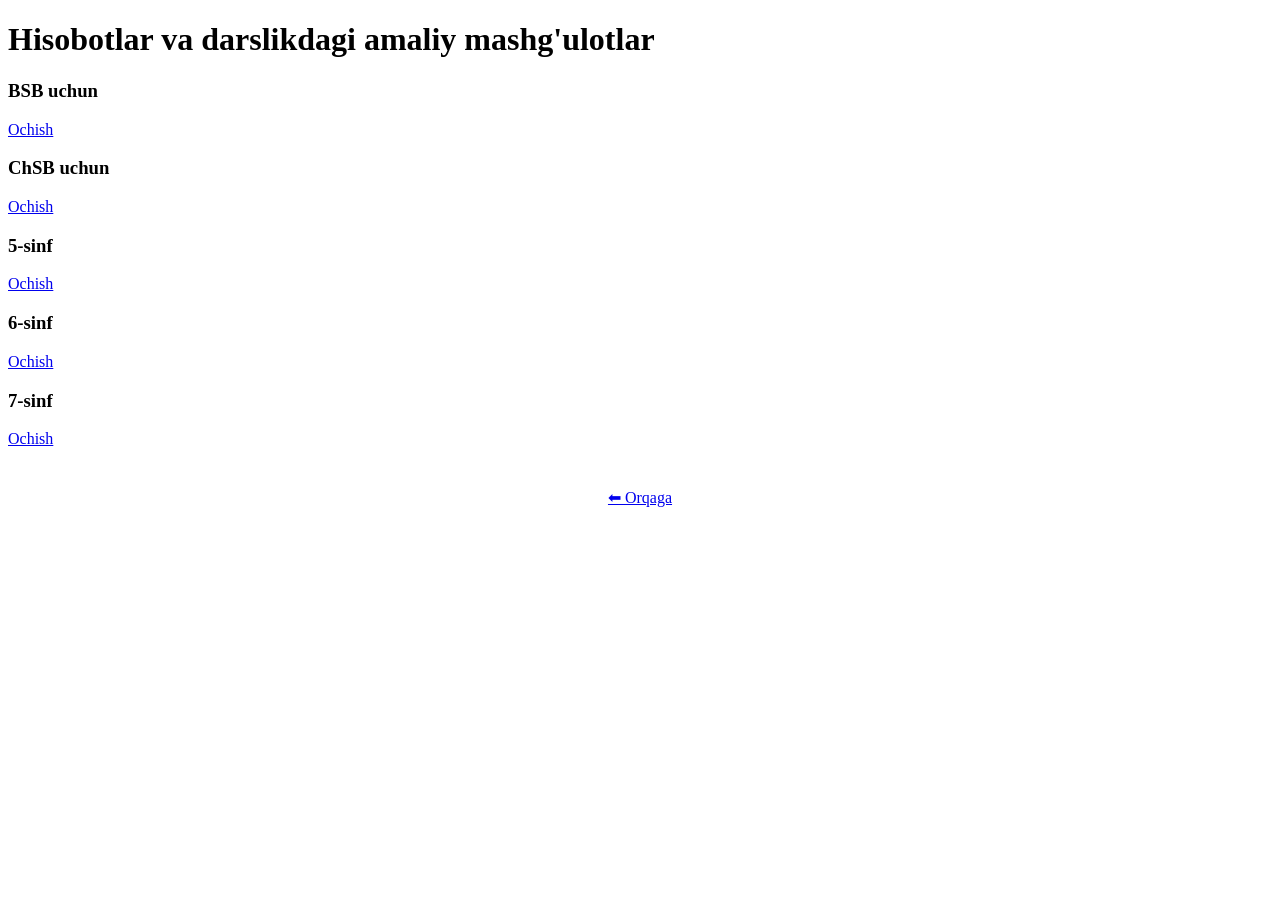
==== hisobotlar.html @ c1c1722a "Add files via upload" ====
<!DOCTYPE html>
<html lang="uz">
<head>
<meta charset="UTF-8">
<meta name="viewport" content="width=device-width, initial-scale=1.0">
<title>Hisobotlar</title>
<link rel="stylesheet" href="css/style.css">
</head>
<body>

<div class="hero">
<h1>Hisobotlar va darslikdagi amaliy mashg'ulotlar</h1>
</div>

<section class="cards">
<div class="card">
<h3>BSB uchun</h3>
<a href="hisobotlar/BSB_uchun.xlsx" target="_blank">Ochish</a>
</div>

<div class="card">
<h3>ChSB uchun</h3>
<a href="hisobotlar/ChSB_uchun.xlsx" target="_blank">Ochish</a>
</div>

<div class="card">
<h3>5-sinf</h3>
<a href="hisobotlar/5-sinf_Excel_jadvallar.xlsx" target="_blank">Ochish</a>
</div>

<div class="card">
<h3>6-sinf</h3>
<a href="hisobotlar/6-sinf_Excel_jadvallar.xlsx" target="_blank">Ochish</a>
</div>

<div class="card">
<h3>7-sinf</h3>
<a href="hisobotlar/7-sinf_Excel_jadvallar.xlsx" target="_blank">Ochish</a>
</div>

</section>

<center style="margin:40px;">
<a href="index.html" class="telegram-btn">⬅ Orqaga</a>
</center>

</body>
</html>
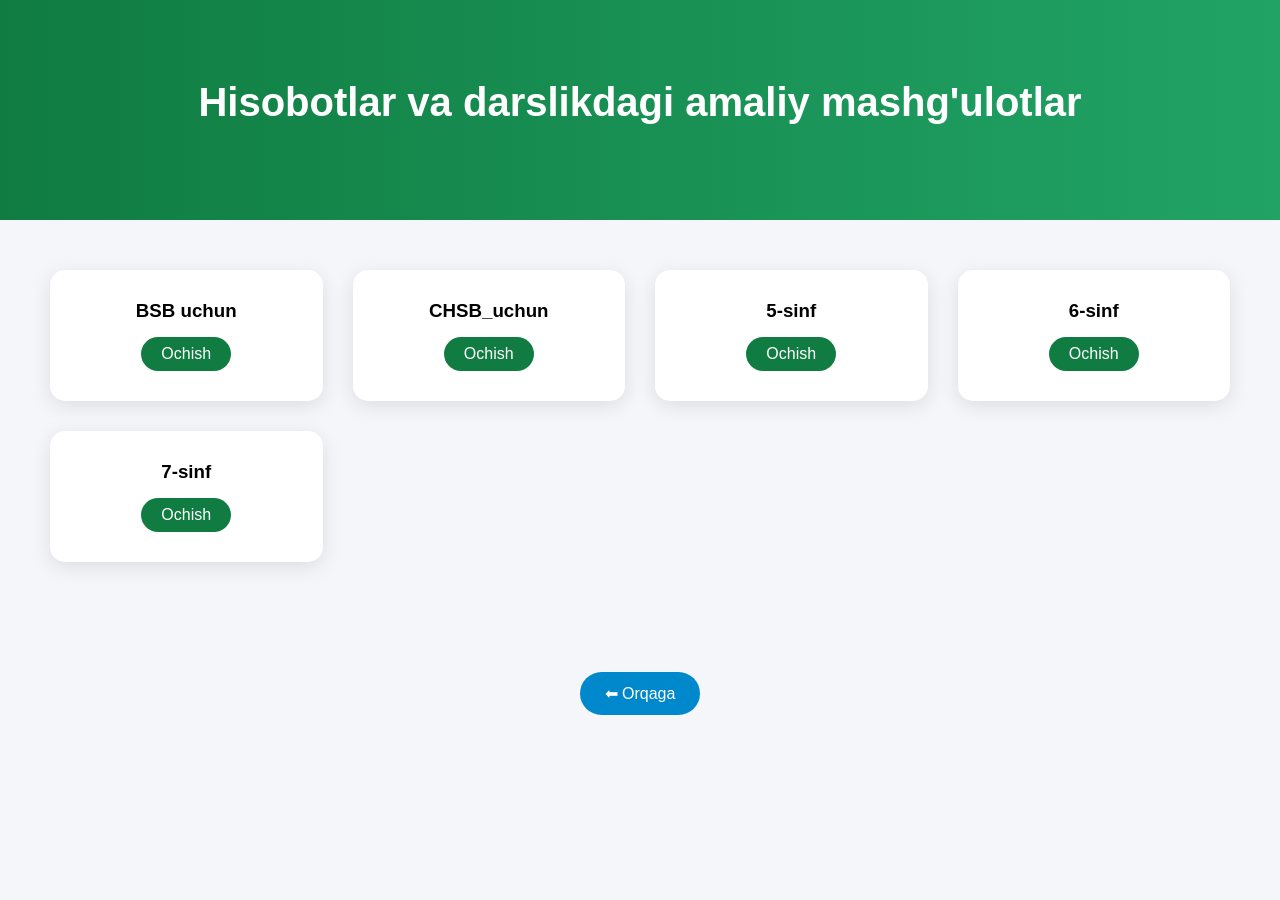
==== commit 61dd8b21: "Fix HTML structure and update links" ====
--- a/hisobotlar.html
+++ b/hisobotlar.html
@@ -19,8 +19,8 @@
 </div>
 
 <div class="card">
-<h3>ChSB uchun</h3>
-<a href="hisobotlar/ChSB_uchun.xlsx" target="_blank">Ochish</a>
+<h3>CHSB_uchun</h3>
+<a href="hisobotlar/CHSB_uchun.xlsx" target="_blank">Ochish</a>
 </div>
 
 <div class="card">
--- a/css/style.css
+++ b/css/style.css
@@ -0,0 +1,126 @@
+*{
+    margin:0;
+    padding:0;
+    box-sizing:border-box;
+    font-family: 'Segoe UI', sans-serif;
+}
+
+body{
+    background:#f4f6f9;
+}
+
+/* NAVBAR */
+.navbar{
+    display:flex;
+    justify-content:space-between;
+    align-items:center;
+    padding:15px 50px;
+    background:#107c41;
+    color:white;
+}
+
+.logo{
+    width:40px;
+    margin-right:10px;
+}
+
+.logo-area{
+    display:flex;
+    align-items:center;
+    font-size:20px;
+    font-weight:bold;
+}
+
+.nav-links a{
+    color:white;
+    text-decoration:none;
+    margin-left:20px;
+    transition:0.3s;
+}
+
+.nav-links a:hover{
+    color:#c8f7dc;
+}
+
+/* HERO */
+.hero{
+    text-align:center;
+    padding:80px 20px;
+    background:linear-gradient(to right,#107c41,#21a366);
+    color:white;
+}
+
+.hero h1{
+    font-size:40px;
+    margin-bottom:15px;
+}
+
+.telegram-btn{
+    display:inline-block;
+    margin-top:20px;
+    padding:12px 25px;
+    background:#0088cc;
+    color:white;
+    border-radius:30px;
+    text-decoration:none;
+    transition:0.3s;
+}
+
+.telegram-btn:hover{
+    background:#006699;
+}
+
+/* CARDS */
+.cards{
+    display:grid;
+    grid-template-columns:repeat(auto-fit,minmax(250px,1fr));
+    gap:30px;
+    padding:50px;
+}
+
+.card{
+    background:white;
+    padding:30px;
+    text-align:center;
+    border-radius:15px;
+    box-shadow:0 5px 20px rgba(0,0,0,0.1);
+    transition:0.3s;
+}
+
+.card:hover{
+    transform:translateY(-10px);
+}
+
+.card i{
+    font-size:40px;
+    color:#107c41;
+    margin-bottom:15px;
+}
+
+.card a{
+    display:inline-block;
+    margin-top:15px;
+    padding:8px 20px;
+    background:#107c41;
+    color:white;
+    border-radius:20px;
+    text-decoration:none;
+}
+
+footer{
+    text-align:center;
+    padding:20px;
+    background:#107c41;
+    color:white;
+    margin-top:40px;
+}
+
+/* RESPONSIVE */
+@media(max-width:768px){
+    .navbar{
+        flex-direction:column;
+    }
+    .hero h1{
+        font-size:28px;
+    }
+}
